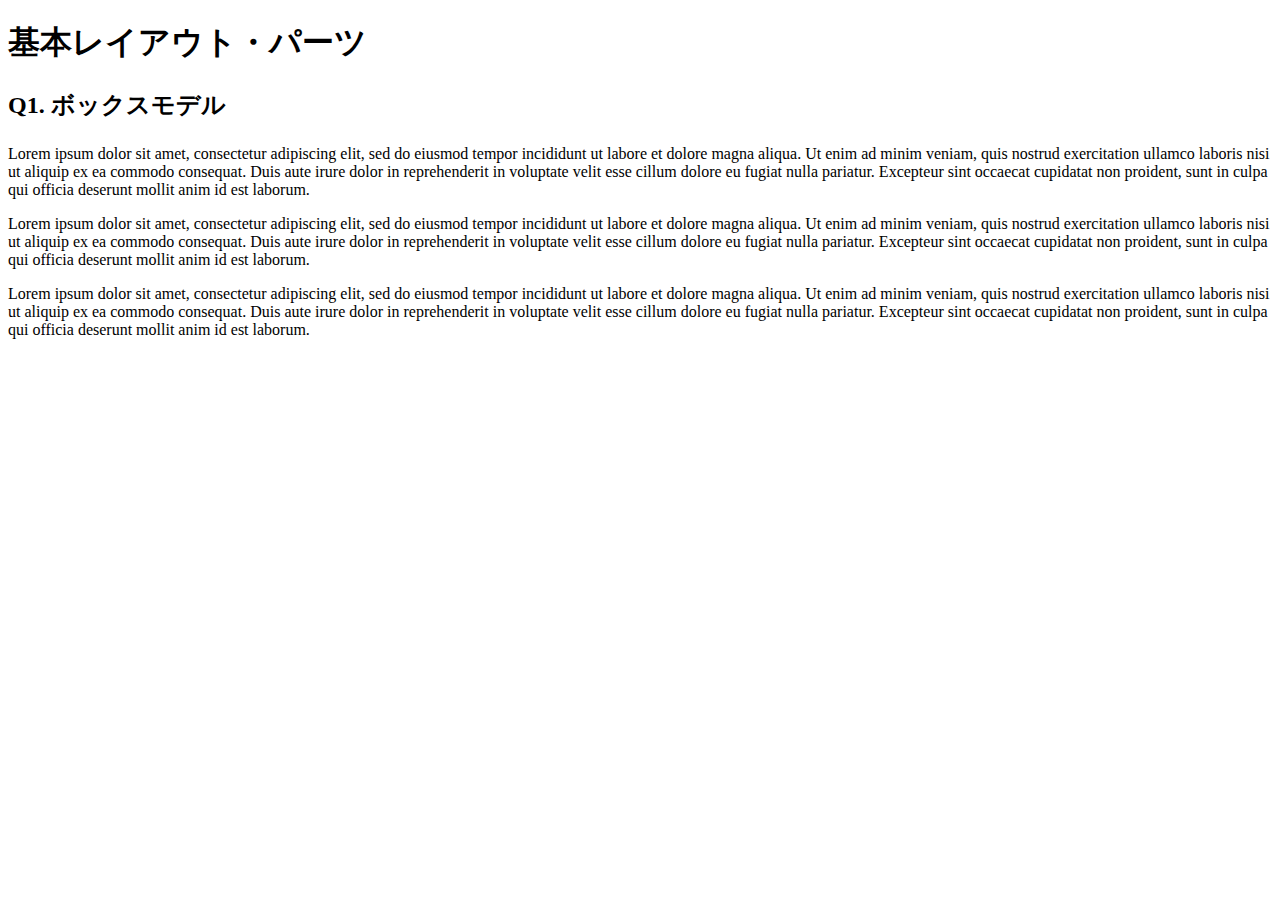
==== layout_parts/q1/index.html @ 854f8f73 "テストコミット" ====
<!DOCTYPE html>
<html>
  <head>
    <meta charset="utf-8">
    <meta http-equiv="X-UA-Compatible" content="IE=edge">
    <meta name="viewport" content="width=device-width, initial-scale=1.0, maximum-scale=1.0, user-scalable=no">
    <meta name="format-detection" content="telephone=no">
    <title>基本レイアウト・パーツ</title>
    <link rel="stylesheet" href="http://gizumo-inc.github.io/sample/front-lesson/layout_parts_new/assets/css/reset.css">
    <link rel="stylesheet" href="http://gizumo-inc.github.io/sample/front-lesson/layout_parts_new/assets/css/base.css">
    <link rel="stylesheet" href="css/style.css">
  </head>
  <body>
    <div class="wrapper">
      <h1 class="title">基本レイアウト・パーツ</h1>
      <h2 class="headline">
        <p class="headline__text">Q1. ボックスモデル</p>
      </h2>
      <div class="box">
        <!-- 回答はクラスq1の要素の中に書いてね -->
        <!-- すでについてるクラスにはstyleを指定しない。styleをつける場合は自分で新たにクラスをつけること -->
        <div class="q1_content_clearfix">
          <div class="q1_content_box">
            <p class="q1_content_text">Lorem ipsum dolor sit amet, consectetur adipiscing elit, sed do eiusmod tempor incididunt ut labore et dolore magna aliqua. Ut enim ad minim veniam, quis nostrud exercitation ullamco laboris nisi ut aliquip ex ea commodo consequat. Duis aute irure dolor in reprehenderit in voluptate velit esse cillum dolore eu fugiat nulla pariatur. Excepteur sint occaecat cupidatat non proident, sunt in culpa qui officia deserunt mollit anim id est laborum.</p>
          </div>

          <div class="q1_content_box">
            <p class="q1_content_text">Lorem ipsum dolor sit amet, consectetur adipiscing elit, sed do eiusmod tempor incididunt ut labore et dolore magna aliqua. Ut enim ad minim veniam, quis nostrud exercitation ullamco laboris nisi ut aliquip ex ea commodo consequat. Duis aute irure dolor in reprehenderit in voluptate velit esse cillum dolore eu fugiat nulla pariatur. Excepteur sint occaecat cupidatat non proident, sunt in culpa qui officia deserunt mollit anim id est laborum.</p>
          </div>

          <div class="q1_content_box">
            <p class="q1_content_text">Lorem ipsum dolor sit amet, consectetur adipiscing elit, sed do eiusmod tempor incididunt ut labore et dolore magna aliqua. Ut enim ad minim veniam, quis nostrud exercitation ullamco laboris nisi ut aliquip ex ea commodo consequat. Duis aute irure dolor in reprehenderit in voluptate velit esse cillum dolore eu fugiat nulla pariatur. Excepteur sint occaecat cupidatat non proident, sunt in culpa qui officia deserunt mollit anim id est laborum.</p>
          </div>
        </div>
        <!-- 回答はクラスq1の要素の中に書いてね -->
      </div>
    </div>
  </body>
</html>
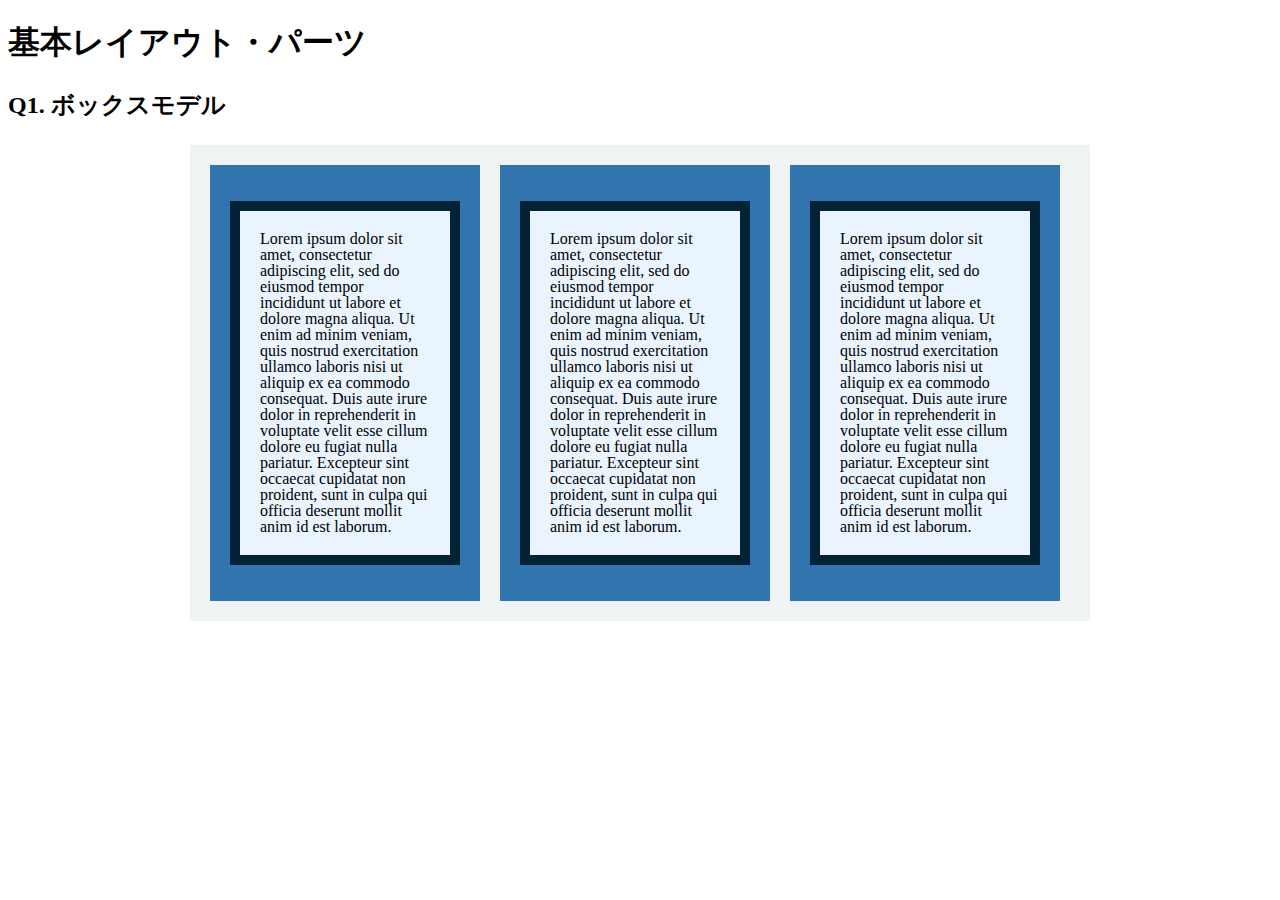
==== commit b04e3e80: "レイアウトパーツ" ====
--- a/layout_parts/q1/index.html
+++ b/layout_parts/q1/index.html
@@ -17,9 +17,7 @@
         <p class="headline__text">Q1. ボックスモデル</p>
       </h2>
       <div class="box">
-        <!-- 回答はクラスq1の要素の中に書いてね -->
-        <!-- すでについてるクラスにはstyleを指定しない。styleをつける場合は自分で新たにクラスをつけること -->
-        <div class="q1_content_clearfix">
+        <div class="q1_content clearfix">
           <div class="q1_content_box">
             <p class="q1_content_text">Lorem ipsum dolor sit amet, consectetur adipiscing elit, sed do eiusmod tempor incididunt ut labore et dolore magna aliqua. Ut enim ad minim veniam, quis nostrud exercitation ullamco laboris nisi ut aliquip ex ea commodo consequat. Duis aute irure dolor in reprehenderit in voluptate velit esse cillum dolore eu fugiat nulla pariatur. Excepteur sint occaecat cupidatat non proident, sunt in culpa qui officia deserunt mollit anim id est laborum.</p>
           </div>
--- a/layout_parts/q1/css/style.css
+++ b/layout_parts/q1/css/style.css
@@ -0,0 +1,38 @@
+@charset "UTF-8";
+
+.clearfix:after {
+  display: block;
+  content: "";
+  clear: both;
+}
+
+.q1_content {
+  width: 900px;
+  margin: 0 auto;
+  padding: 20px;
+  background-color: #eff3f4;
+  box-sizing: border-box;
+}
+
+.q1_content_box {
+  float: left;
+  padding: 20px;
+  margin-left: 20px;
+  width: 230px;
+  background-color: #3274ae;
+}
+
+.q1_content_box:first-child {
+  margin-left: 0;
+}
+
+.q1_content_text {
+  padding: 20px;
+  font-size: 16px;
+  line-height: 16px;
+  border: 10px solid #022336;
+  background-color: #eaf4ff;
+}
+/* 回答はここに書いてね */
+
+/* 回答はここに書いてね */
